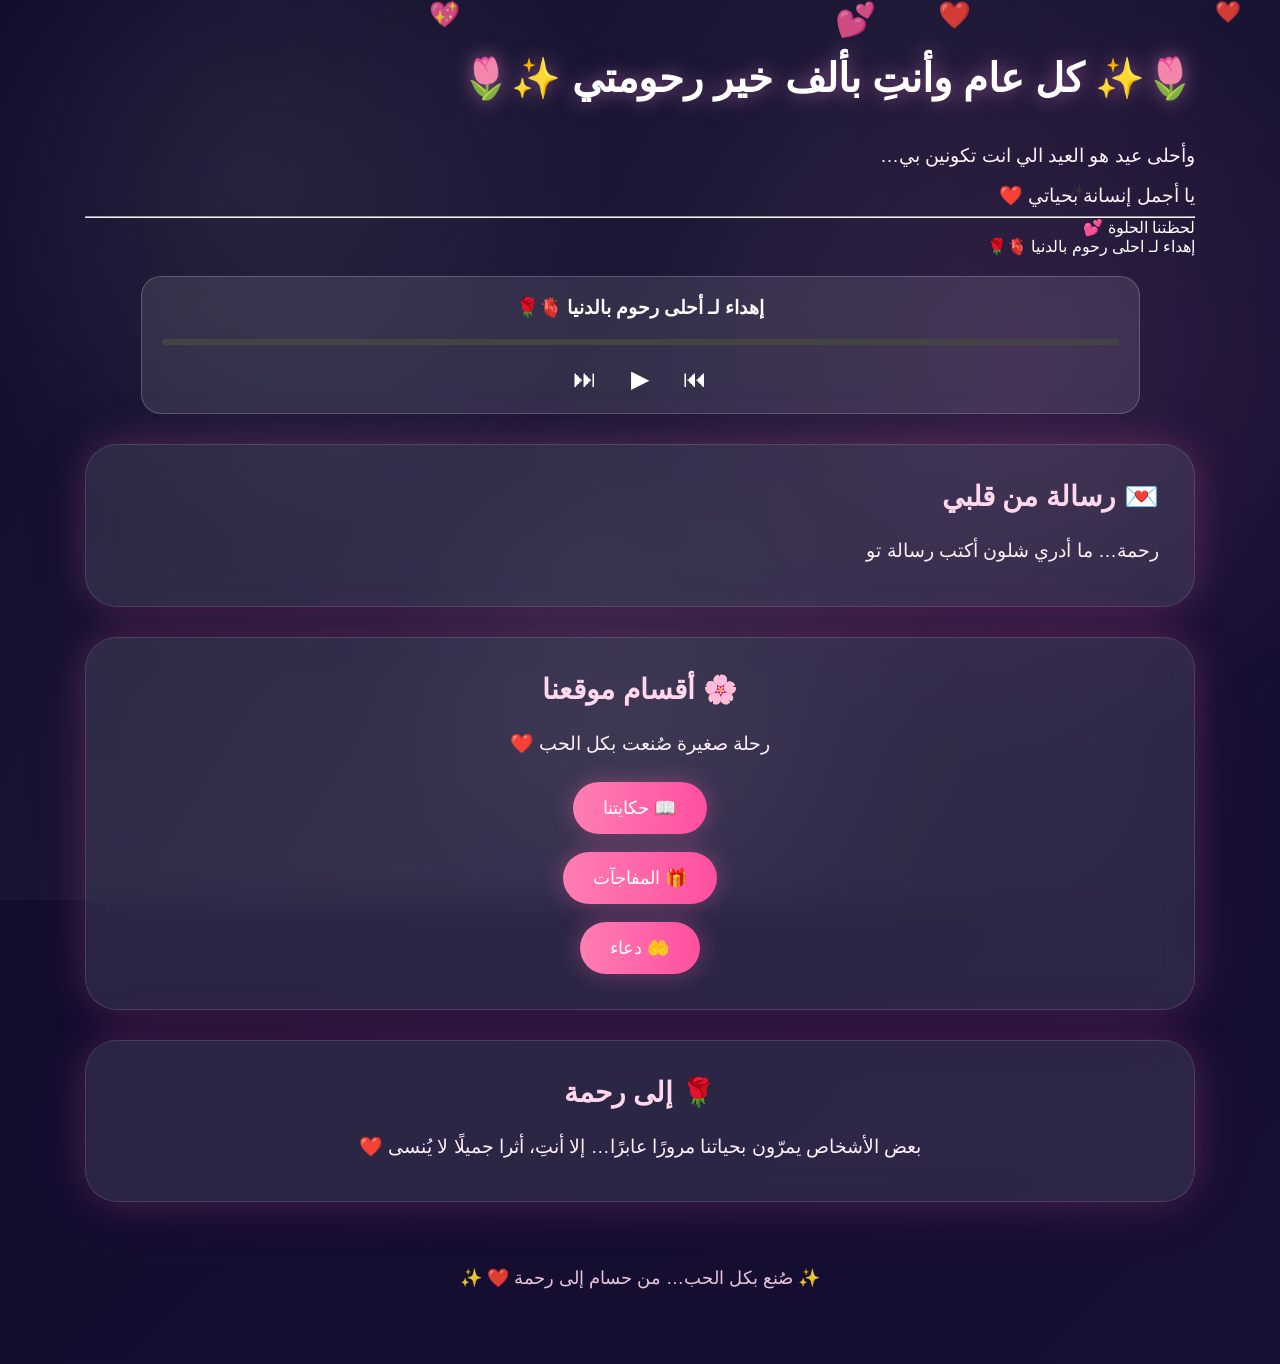
==== home.html @ 8c157403 "Add files via upload" ====
<!DOCTYPE html>
<html lang="ar" dir="rtl">

<head>

<meta charset="UTF-8">

<meta name="viewport"
content="width=device-width, initial-scale=1.0">

<title>
رحمة ❤️ حسام
</title>

<link rel="stylesheet"
href="style.css">

</head>

<body>

<!-- قلوب -->
<div class="hearts"
id="hearts">
</div>

<!-- موسيقى -->
<head>
    <meta charset="UTF-8">
    <meta name="viewport" content="width=device-width, initial-scale=1.0">
    <title>إهداء خاص لـ رحومتي 🌷</title>
    <link rel="stylesheet" href="style.css">
</head>
<body>

<audio id="music" loop>
    <source src="music/ahbak.mp3" type="audio/mpeg">
</audio>

<div class="container">
    <div class="music-player-card" id="playerCard">
        
        <div class="hero-text">
            <h1>🌷✨ كل عام وأنتِ بألف خير رحومتي ✨🌷</h1>
            <p>وأحلى عيد هو العيد الي انت تكونين بي…<br>يا أجمل إنسانة بحياتي ❤️</p>
        </div>

        <hr class="separator">

        <div class="track-info">
            <div class="track-title">لحظتنا الحلوة 💕</div>
            <div class="track-dedication">إهداء لـ احلى رحوم بالدنيا 🫀🌹</div>
        </div>

<div class="music-box">
    <h3>إهداء لـ أحلى رحوم بالدنيا 🫀🌹</h3>
    <audio id="music" src="music/ahbak.mp3"></audio>
    
    <div class="progress-bar" id="progressWrapper">
        <div id="progressBar"></div>
    </div>
    
    <div class="controls">
        <button onclick="skip(-10)">⏮</button>
        <button id="playBtn" onclick="togglePlay()">▶</button>
        <button onclick="skip(10)">⏭</button>
    </div>
</div>


<!-- الرسالة -->

<div class="card">

<h2>
💌 رسالة من قلبي
</h2>

<p id="loveMessage">

</p>

</div>

<!-- Navigation -->

<div class="card"
style="text-align:center">

<h2>

🌸 أقسام موقعنا

</h2>

<p>

رحلة صغيرة صُنعت بكل الحب ❤️

</p>

<br>

<button
class="btn"
onclick="goPage('story.html')">

📖 حكايتنا

</button>

<br><br>

<button
class="btn"
onclick="goPage('surprise.html')">

🎁 المفاجآت

</button>

<br><br>

<button
class="btn"
onclick="goPage('dua.html')">

🤲 دعاء 

</button>

</div>

<!-- اقتباس -->

<div class="card"
style="text-align:center">

<h2>
🌹 إلى رحمة
</h2>

<p>

بعض الأشخاص يمرّون بحياتنا مرورًا عابرًا…  
إلا أنتِ، أثرا جميلًا لا يُنسى ❤️

</p>

</div>

<!-- Footer -->

<div class="footer">

✨ صُنع بكل الحب…  
من حسام إلى رحمة ❤️ ✨

</div>

</div>

<script
src="script.js">
</script>

<script>

typeWriter(

"loveMessage",

`رحمة…
ما أدري شلون أكتب رسالة توصف حبي إلج، بس كل شي بيه إنتِ سبب تغيّره.
إنتِ غيرتي حياتي من الأسوأ إلى الأفضل، ومن الظلام إلى النور، ومن التعب للراحة.
إنتِ مو بس حبيبتي، إنتِ مصدر سعادتي وفرحي وراحتي وأماني وإلهامي وحماسي، إنتِ وجودج بحياتي يطمن گلبي ويخليني أبتسم بدون سبب،من عرفتج وكل شي بيه صار أحلى.
إنتِ أحلى شي دخل بحياتي، وأغلى وأفضل قرار صار بعمري كله.
إنتِ مو بس جميلة، إنتِ روح مختلفة، طيبة، صافية، وعلى نياتج، وكل شي بيج يبين حقيقي بدون تصنّع.
إنتِ أحلى وأرقى وأنقى وألطف بنت عرفتها بحياتي، راقية وكيوت وحبابة، ووجودج وحده يكفيني عن كل العالم.
أحبج كلش هواي يروحي، أحبج حب ما ينوصف بالكلام، احبج بكد السماء والنجوم يحيلي🤍✨ 
إنتِ أميرتي ودنيتي كلها، وإنتِ الشي الوحيد اللي ما أريد أخسره أبد ❤️`

,45);

</script>

</body>
</html>
---- style.css ----
*{
margin:0;
padding:0;
box-sizing:border-box;
}

html{
scroll-behavior:smooth;
}

body{

font-family:Arial,sans-serif;

direction:rtl;

overflow-x:hidden;

min-height:100vh;

color:white;

background:
linear-gradient(
135deg,
#0f0c29,
#1b1038,
#302b63,
#ff7eb3
);

background-size:400% 400%;

animation:
gradientMove 18s ease infinite;

transition:
opacity .8s;
}

/* خلفية حالمة */

body::before{

content:"";

position:fixed;

top:0;
left:0;

width:100%;
height:100%;

background:

radial-gradient(
circle at 20% 20%,
rgba(255,255,255,.08),
transparent 30%
),

radial-gradient(
circle at 80% 40%,
rgba(255,120,200,.10),
transparent 35%
),

radial-gradient(
circle at 50% 80%,
rgba(255,255,255,.05),
transparent 30%
);

pointer-events:none;

z-index:-2;
}

/* لمعان */

body::after{

content:"";

position:fixed;

width:100%;
height:100%;

top:0;
left:0;

background:
linear-gradient(
120deg,
transparent,
rgba(255,255,255,.05),
transparent
);

animation:
shine 8s linear infinite;

pointer-events:none;

z-index:-1;
}

/* container */

.container{

width:92%;

max-width:1150px;

margin:auto;

padding:40px 20px;
}

/* cards */

.card{

background:
rgba(255,255,255,.10);

backdrop-filter:
blur(18px);

border:
1px solid
rgba(255,255,255,.12);

padding:35px;

border-radius:32px;

margin:30px 0;

box-shadow:

0 0 35px
rgba(255,100,180,.18),

0 0 70px
rgba(255,100,180,.08);

animation:
fadeUp 1s;
}

/* Hero */

.hero{

height:100vh;

display:flex;

justify-content:center;

align-items:center;

text-align:center;
}

.hero-card{

background:
rgba(255,255,255,.12);

padding:45px;

border-radius:40px;

backdrop-filter:
blur(20px);

box-shadow:

0 0 40px
rgba(255,120,200,.35);

animation:
float 4s ease-in-out infinite;
}

/* النص */

h1{

font-size:40px;

line-height:1.9;

margin-bottom:20px;

text-shadow:
0 0 20px
rgba(255,150,220,.5);
}

h2{

font-size:28px;

margin-bottom:18px;

color:#ffd8ee;
}

p{

font-size:19px;

line-height:2.1;

color:#fff0f8;
}

/* Buttons */

.btn{

display:inline-block;

padding:15px 30px;

border:none;

border-radius:30px;

background:

linear-gradient(
90deg,
#ff7eb3,
#ff4fa0
);

color:white;

font-size:18px;

cursor:pointer;

text-decoration:none;

transition:.35s;

box-shadow:

0 0 25px
rgba(255,100,180,.35);
}

.btn:hover{

transform:
translateY(-4px)
scale(1.05);

box-shadow:

0 0 35px
rgba(255,100,180,.55);
}

/* Timeline */

.timeline{

border-right:

3px solid #ff9acb;

padding-right:25px;

margin-top:25px;
}

.timeline-item{

position:relative;

margin:30px 0;
}

.timeline-item::before{

content:"💖";

position:absolute;

right:-40px;

font-size:22px;
}

/* Counter */

.counter{

font-size:30px;

margin-top:25px;

color:#ffd5ec;

text-shadow:
0 0 15px
rgba(255,120,200,.4);
}

/* Footer */

.footer{

text-align:center;

padding:35px;

margin-top:30px;

font-size:18px;

color:#ffd8ef;

opacity:.9;
}

/* Hearts */

.hearts{

position:fixed;

top:0;
left:0;

width:100%;
height:100%;

pointer-events:none;

overflow:hidden;
}

.heart{

position:absolute;

animation:
fly linear infinite;

opacity:.85;
}

/* Popup */

.popup{

position:fixed;

top:0;
left:0;

width:100%;
height:100%;

background:
rgba(0,0,0,.75);

display:flex;

justify-content:center;

align-items:center;

flex-direction:column;

text-align:center;

z-index:9999;

padding:30px;
}

.hidden{

display:none;
}

/* Animations */

@keyframes fly{

0%{

transform:
translateY(100vh)
rotate(0);

opacity:0;
}

40%{
opacity:1;
}

100%{

transform:
translateY(-120vh)
rotate(360deg);

opacity:0;
}
}

@keyframes fadeUp{

from{

opacity:0;

transform:
translateY(35px);
}

to{

opacity:1;

transform:
translateY(0);
}
}

@keyframes float{

0%{
transform:translateY(0);
}

50%{
transform:translateY(-12px);
}

100%{
transform:translateY(0);
}
}

@keyframes shine{

0%{
transform:
translateX(-100%);
}

100%{
transform:
translateX(100%);
}
}

@keyframes gradientMove{

0%{
background-position:0% 50%;
}

50%{
background-position:100% 50%;
}

100%{
background-position:0% 50%;
}
}

/* موبايل */

@media(max-width:768px){

h1{
font-size:30px;
}

h2{
font-size:24px;
}

p{
font-size:17px;
}

.card{
padding:25px;
}

.btn{
font-size:16px;
padding:12px 22px;
}

}

.music-box {
    background: rgba(255, 255, 255, 0.1);
    backdrop-filter: blur(10px);
    padding: 20px;
    border-radius: 20px;
    text-align: center;
    color: white;
    width: 90%;
    margin: 20px auto;
    border: 1px solid rgba(255, 255, 255, 0.2);
}

.progress-bar {
    background: #444;
    height: 6px;
    border-radius: 10px;
    margin: 20px 0;
    cursor: pointer;
}

#progressBar {
    background: #ff7ebb;
    height: 100%;
    width: 0%;
    border-radius: 10px;
}

.controls button {
    background: none;
    border: none;
    color: white;
    font-size: 24px;
    margin: 0 15px;
    cursor: pointer;
}
---- style.css ----
*{
margin:0;
padding:0;
box-sizing:border-box;
}

html{
scroll-behavior:smooth;
}

body{

font-family:Arial,sans-serif;

direction:rtl;

overflow-x:hidden;

min-height:100vh;

color:white;

background:
linear-gradient(
135deg,
#0f0c29,
#1b1038,
#302b63,
#ff7eb3
);

background-size:400% 400%;

animation:
gradientMove 18s ease infinite;

transition:
opacity .8s;
}

/* خلفية حالمة */

body::before{

content:"";

position:fixed;

top:0;
left:0;

width:100%;
height:100%;

background:

radial-gradient(
circle at 20% 20%,
rgba(255,255,255,.08),
transparent 30%
),

radial-gradient(
circle at 80% 40%,
rgba(255,120,200,.10),
transparent 35%
),

radial-gradient(
circle at 50% 80%,
rgba(255,255,255,.05),
transparent 30%
);

pointer-events:none;

z-index:-2;
}

/* لمعان */

body::after{

content:"";

position:fixed;

width:100%;
height:100%;

top:0;
left:0;

background:
linear-gradient(
120deg,
transparent,
rgba(255,255,255,.05),
transparent
);

animation:
shine 8s linear infinite;

pointer-events:none;

z-index:-1;
}

/* container */

.container{

width:92%;

max-width:1150px;

margin:auto;

padding:40px 20px;
}

/* cards */

.card{

background:
rgba(255,255,255,.10);

backdrop-filter:
blur(18px);

border:
1px solid
rgba(255,255,255,.12);

padding:35px;

border-radius:32px;

margin:30px 0;

box-shadow:

0 0 35px
rgba(255,100,180,.18),

0 0 70px
rgba(255,100,180,.08);

animation:
fadeUp 1s;
}

/* Hero */

.hero{

height:100vh;

display:flex;

justify-content:center;

align-items:center;

text-align:center;
}

.hero-card{

background:
rgba(255,255,255,.12);

padding:45px;

border-radius:40px;

backdrop-filter:
blur(20px);

box-shadow:

0 0 40px
rgba(255,120,200,.35);

animation:
float 4s ease-in-out infinite;
}

/* النص */

h1{

font-size:40px;

line-height:1.9;

margin-bottom:20px;

text-shadow:
0 0 20px
rgba(255,150,220,.5);
}

h2{

font-size:28px;

margin-bottom:18px;

color:#ffd8ee;
}

p{

font-size:19px;

line-height:2.1;

color:#fff0f8;
}

/* Buttons */

.btn{

display:inline-block;

padding:15px 30px;

border:none;

border-radius:30px;

background:

linear-gradient(
90deg,
#ff7eb3,
#ff4fa0
);

color:white;

font-size:18px;

cursor:pointer;

text-decoration:none;

transition:.35s;

box-shadow:

0 0 25px
rgba(255,100,180,.35);
}

.btn:hover{

transform:
translateY(-4px)
scale(1.05);

box-shadow:

0 0 35px
rgba(255,100,180,.55);
}

/* Timeline */

.timeline{

border-right:

3px solid #ff9acb;

padding-right:25px;

margin-top:25px;
}

.timeline-item{

position:relative;

margin:30px 0;
}

.timeline-item::before{

content:"💖";

position:absolute;

right:-40px;

font-size:22px;
}

/* Counter */

.counter{

font-size:30px;

margin-top:25px;

color:#ffd5ec;

text-shadow:
0 0 15px
rgba(255,120,200,.4);
}

/* Footer */

.footer{

text-align:center;

padding:35px;

margin-top:30px;

font-size:18px;

color:#ffd8ef;

opacity:.9;
}

/* Hearts */

.hearts{

position:fixed;

top:0;
left:0;

width:100%;
height:100%;

pointer-events:none;

overflow:hidden;
}

.heart{

position:absolute;

animation:
fly linear infinite;

opacity:.85;
}

/* Popup */

.popup{

position:fixed;

top:0;
left:0;

width:100%;
height:100%;

background:
rgba(0,0,0,.75);

display:flex;

justify-content:center;

align-items:center;

flex-direction:column;

text-align:center;

z-index:9999;

padding:30px;
}

.hidden{

display:none;
}

/* Animations */

@keyframes fly{

0%{

transform:
translateY(100vh)
rotate(0);

opacity:0;
}

40%{
opacity:1;
}

100%{

transform:
translateY(-120vh)
rotate(360deg);

opacity:0;
}
}

@keyframes fadeUp{

from{

opacity:0;

transform:
translateY(35px);
}

to{

opacity:1;

transform:
translateY(0);
}
}

@keyframes float{

0%{
transform:translateY(0);
}

50%{
transform:translateY(-12px);
}

100%{
transform:translateY(0);
}
}

@keyframes shine{

0%{
transform:
translateX(-100%);
}

100%{
transform:
translateX(100%);
}
}

@keyframes gradientMove{

0%{
background-position:0% 50%;
}

50%{
background-position:100% 50%;
}

100%{
background-position:0% 50%;
}
}

/* موبايل */

@media(max-width:768px){

h1{
font-size:30px;
}

h2{
font-size:24px;
}

p{
font-size:17px;
}

.card{
padding:25px;
}

.btn{
font-size:16px;
padding:12px 22px;
}

}

.music-box {
    background: rgba(255, 255, 255, 0.1);
    backdrop-filter: blur(10px);
    padding: 20px;
    border-radius: 20px;
    text-align: center;
    color: white;
    width: 90%;
    margin: 20px auto;
    border: 1px solid rgba(255, 255, 255, 0.2);
}

.progress-bar {
    background: #444;
    height: 6px;
    border-radius: 10px;
    margin: 20px 0;
    cursor: pointer;
}

#progressBar {
    background: #ff7ebb;
    height: 100%;
    width: 0%;
    border-radius: 10px;
}

.controls button {
    background: none;
    border: none;
    color: white;
    font-size: 24px;
    margin: 0 15px;
    cursor: pointer;
}
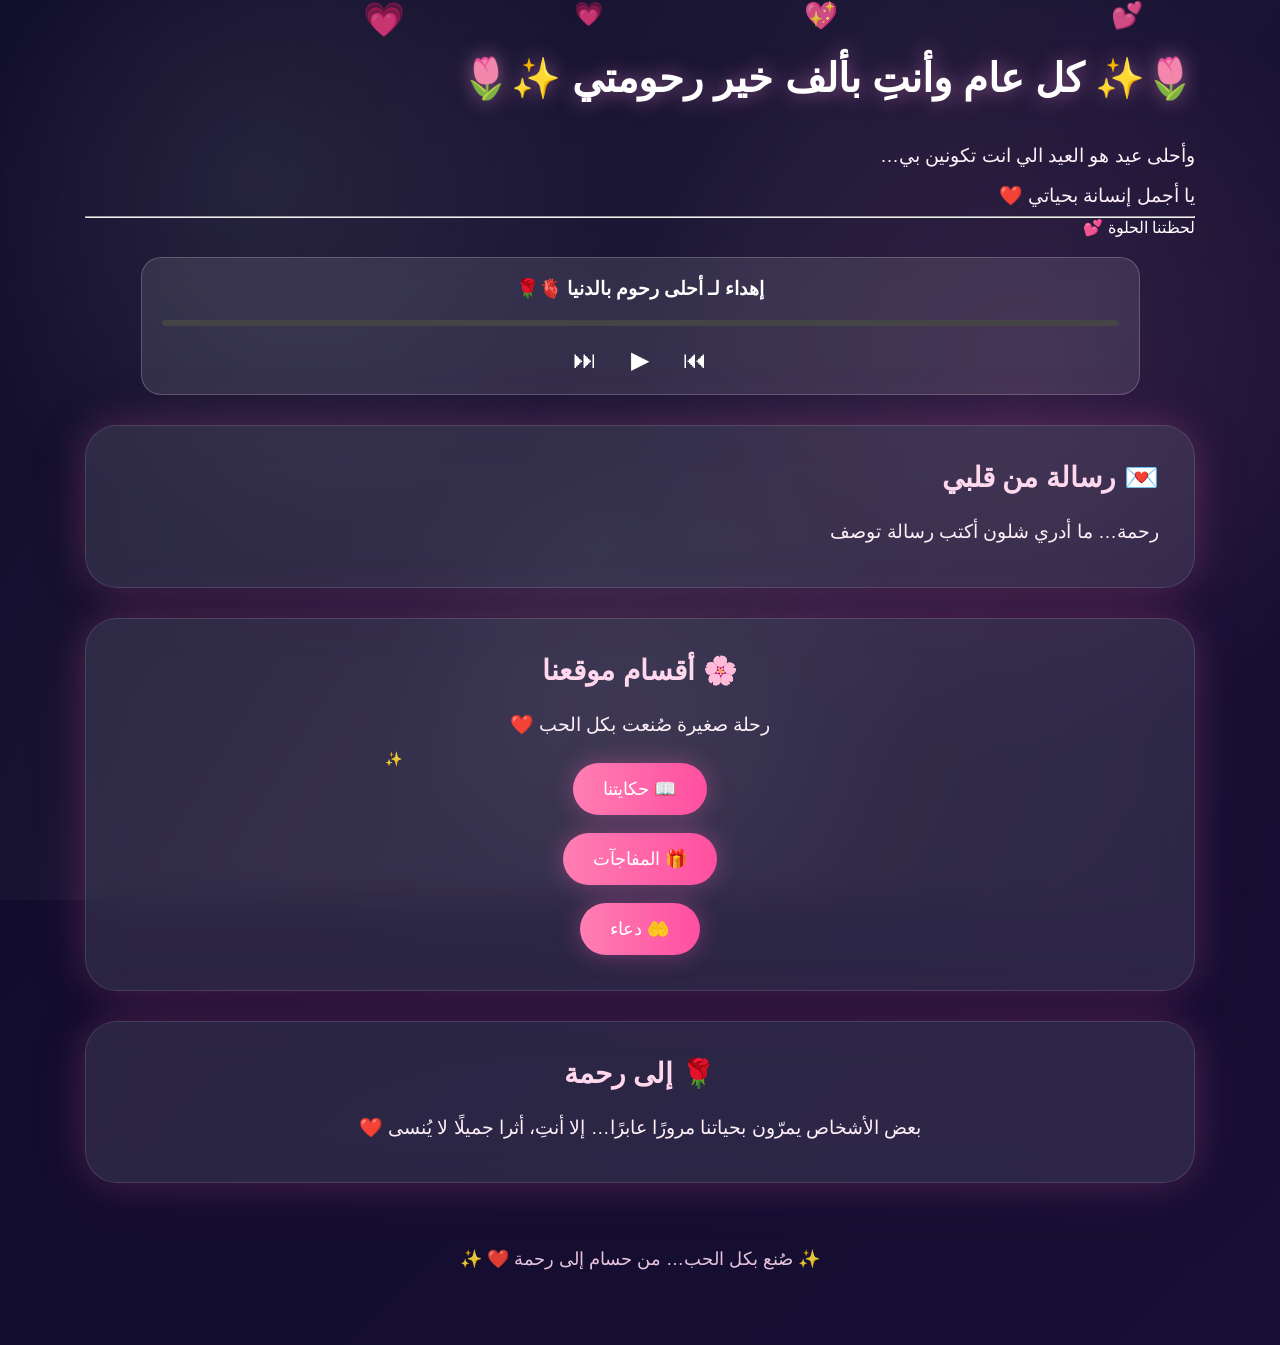
==== commit b2f834fc: "Update home.html" ====
--- a/home.html
+++ b/home.html
@@ -34,7 +34,7 @@
 <body>
 
 <audio id="music" loop>
-    <source src="music/ahbak.mp3" type="audio/mpeg">
+    <source src="ahbak.mp3" type="audio/mpeg">
 </audio>
 
 <div class="container">
@@ -49,7 +49,6 @@
 
         <div class="track-info">
             <div class="track-title">لحظتنا الحلوة 💕</div>
-            <div class="track-dedication">إهداء لـ احلى رحوم بالدنيا 🫀🌹</div>
         </div>
 
 <div class="music-box">
@@ -185,4 +184,4 @@
 </script>
 
 </body>
-</html>+</html>
